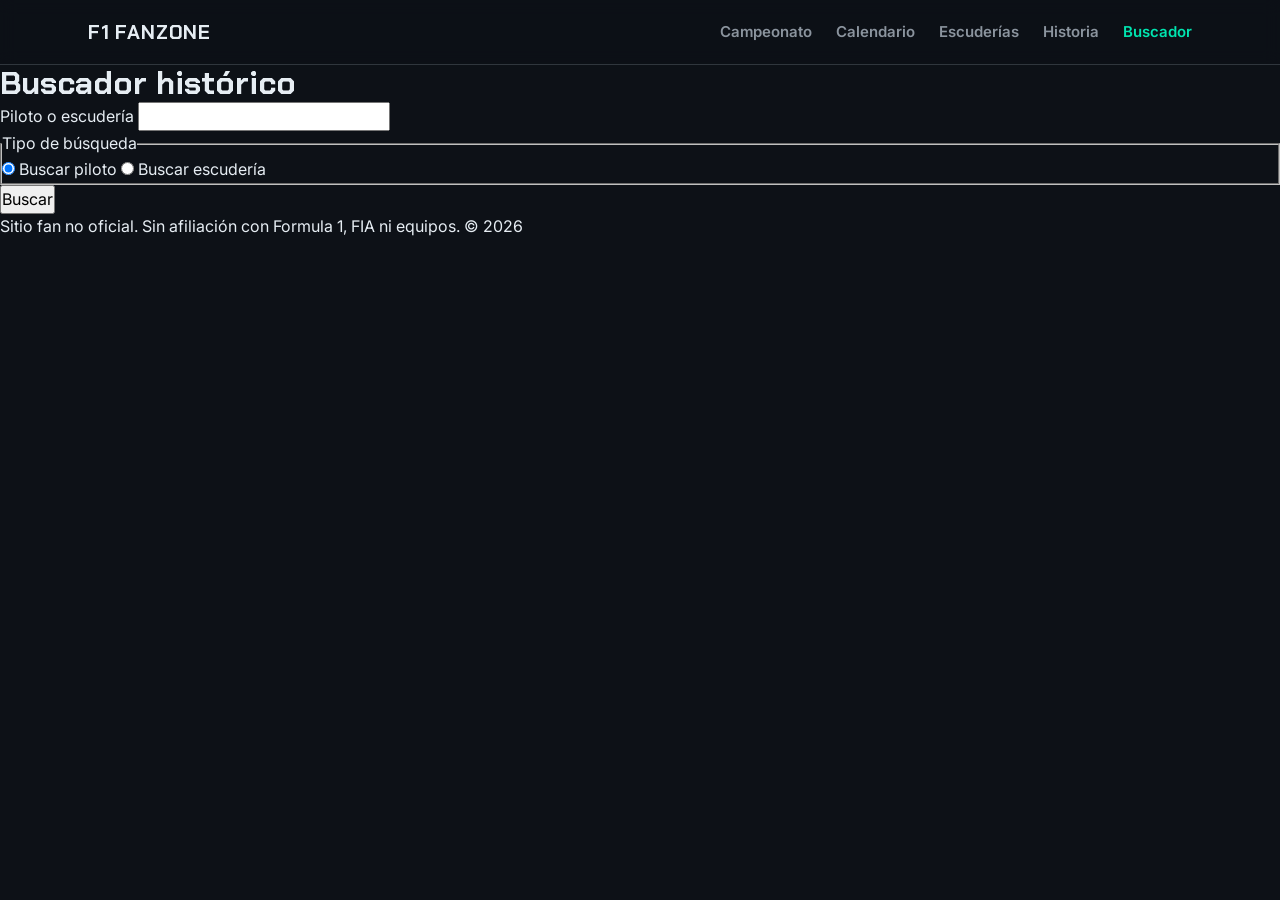
==== buscador.html @ ddd50071 "Capa de API con caché y paginación, página de buscador inicial" ====
<!DOCTYPE html>
<html lang="es">
<head>
  <meta charset="UTF-8">
  <meta name="viewport" content="width=device-width, initial-scale=1.0">
  <meta name="description" content="F1 FanZone: buscador histórico de pilotos y escuderías de Fórmula 1 con datos de la API Jolpica.">
  <title>Buscador histórico — F1 FanZone</title>
  <link rel="preconnect" href="https://fonts.googleapis.com">
  <link rel="preconnect" href="https://fonts.gstatic.com" crossorigin>
  <link href="https://fonts.googleapis.com/css2?family=Chakra+Petch:wght@600;700&family=Inter:wght@400;600&family=JetBrains+Mono:wght@400;600&display=swap" rel="stylesheet">
  <link rel="stylesheet" href="css/styles.css">
</head>
<body>
  <header>
    <nav aria-label="Navegación principal">
      <a href="index.html" class="logo" aria-label="F1 FanZone, inicio">F1 FanZone</a>
      <button class="menu-boton" type="button" aria-label="Abrir menú" aria-expanded="false" aria-controls="menu-principal">
        <span></span>
        <span></span>
        <span></span>
      </button>
      <ul id="menu-principal">
        <li><a href="index.html#campeonato">Campeonato</a></li>
        <li><a href="index.html#calendario">Calendario</a></li>
        <li><a href="index.html#escuderias">Escuderías</a></li>
        <li><a href="index.html#historia">Historia</a></li>
        <li><a href="buscador.html" class="activo" aria-current="page">Buscador</a></li>
      </ul>
    </nav>
  </header>

  <main>
    <h1>Buscador histórico</h1>

    <form id="form-buscador">
      <label for="termino">Piloto o escudería</label>
      <input type="text" id="termino" name="termino" required autocomplete="off">

      <fieldset>
        <legend>Tipo de búsqueda</legend>
        <input type="radio" id="tipo-piloto" name="tipo" value="piloto" checked>
        <label for="tipo-piloto">Buscar piloto</label>
        <input type="radio" id="tipo-escuderia" name="tipo" value="escuderia">
        <label for="tipo-escuderia">Buscar escudería</label>
      </fieldset>

      <button type="submit">Buscar</button>
    </form>

    <div id="estado" aria-live="polite"></div>
    <div id="resultado-principal"></div>
    <div id="resultado-relacionados"></div>
  </main>

  <footer>
    <p>Sitio fan no oficial. Sin afiliación con Formula 1, FIA ni equipos. &copy; 2026</p>
  </footer>

  <script src="js/app.js"></script>
  <script type="module" src="js/buscador.js"></script>
</body>
</html>
---- css/styles.css ----
/* ==========================================================================
   F1 FanZone — sistema visual: tokens, tipografía, nav y hero (mobile-first)
   ========================================================================== */

/* Reset
   ========================================================================== */
*,
*::before,
*::after {
  box-sizing: border-box;
  margin: 0;
  padding: 0;
}

html {
  -webkit-text-size-adjust: 100%;
  scroll-behavior: smooth;
  /* Compensa la altura del header sticky al saltar a un ancla */
  scroll-padding-top: 4.5rem;
}

body {
  min-height: 100vh;
}

img,
picture,
video,
canvas,
svg {
  display: block;
  max-width: 100%;
}

input,
button,
textarea,
select {
  font: inherit;
}

a {
  color: inherit;
}

@media (prefers-reduced-motion: reduce) {
  html {
    scroll-behavior: auto;
  }

  *,
  *::before,
  *::after {
    transition-duration: 0.01ms !important;
    animation-duration: 0.01ms !important;
  }
}

/* Design tokens
   ========================================================================== */
:root {
  /* Colores — tema oscuro, acento telemetría */
  --color-fondo: #0d1117;
  --color-superficie: #161b22;
  --color-texto: #e6edf3;
  --color-texto-secundario: #8b949e;
  --color-acento: #00e5b0;
  --color-acento-tenue: #00c79a;
  --color-borde: #30363d;

  /* Colores representativos de equipos 2026 */
  --equipo-mercedes: #00d2be;
  --equipo-ferrari: #e8002d;
  --equipo-mclaren: #ff8000;
  --equipo-redbull: #3671c6;
  --equipo-racingbulls: #6692ff;
  --equipo-alpine: #0093cc;
  --equipo-williams: #64c4ff;
  --equipo-haas: #b6babd;
  --equipo-audi: #bb0a30;
  --equipo-astonmartin: #229971;
  --equipo-cadillac: #d4af37;

  /* Espaciado — escala 4/8/16/24/32/48/64px */
  --espacio-1: 0.25rem;
  --espacio-2: 0.5rem;
  --espacio-3: 1rem;
  --espacio-4: 1.5rem;
  --espacio-5: 2rem;
  --espacio-6: 3rem;
  --espacio-7: 4rem;

  /* Radios */
  --radio-s: 4px;
  --radio-m: 8px;

  /* Tipografía */
  --fuente-titulos: "Chakra Petch", system-ui, sans-serif;
  --fuente-base: "Inter", system-ui, -apple-system, "Segoe UI", sans-serif;
  --fuente-mono: "JetBrains Mono", ui-monospace, "Cascadia Mono", monospace;

  --texto-base: 1rem;
  --texto-subtitulo: clamp(1.0625rem, 0.95rem + 0.5vw, 1.25rem);
  --texto-h1: clamp(2.125rem, 1.25rem + 4.5vw, 4rem);
  --texto-h2: clamp(1.5rem, 1.25rem + 1.25vw, 2rem);
  --interlineado-base: 1.6;

  /* Movimiento */
  --transicion-rapida: 180ms ease-out;

  /* Layout */
  --ancho-contenido: 72rem;
}

/* Tipografía base
   ========================================================================== */
body {
  font-family: var(--fuente-base);
  font-size: var(--texto-base);
  line-height: var(--interlineado-base);
  background-color: var(--color-fondo);
  color: var(--color-texto);
}

h1,
h2,
h3 {
  font-family: var(--fuente-titulos);
  font-weight: 700;
  line-height: 1.15;
  text-wrap: balance;
}

h2 {
  font-size: var(--texto-h2);
}

/* Header / Nav
   ========================================================================== */
header {
  position: sticky;
  top: 0;
  z-index: 10;
  background-color: rgba(13, 17, 23, 0.82);
  -webkit-backdrop-filter: blur(8px);
  backdrop-filter: blur(8px);
  border-bottom: 1px solid var(--color-borde);
}

nav {
  display: flex;
  justify-content: space-between;
  align-items: center;
  gap: var(--espacio-5);
  max-width: var(--ancho-contenido);
  margin-inline: auto;
  padding: var(--espacio-3) var(--espacio-4);
}

.logo {
  font-family: var(--fuente-titulos);
  font-size: 1.25rem;
  font-weight: 700;
  letter-spacing: 0.04em;
  text-transform: uppercase;
  text-decoration: none;
}

.logo:hover,
.logo:focus-visible {
  color: var(--color-acento);
}

/* Botón hamburguesa (solo móvil) */
.menu-boton {
  display: flex;
  flex-direction: column;
  justify-content: center;
  gap: 5px;
  width: 44px;
  height: 44px;
  padding: 10px;
  background: none;
  border: 0;
  cursor: pointer;
}

.menu-boton span {
  width: 100%;
  height: 2px;
  border-radius: 1px;
  background-color: var(--color-texto);
  transition:
    transform var(--transicion-rapida),
    opacity var(--transicion-rapida);
}

/* Animación a X: las líneas exteriores se cruzan, la central desaparece */
.nav-abierto .menu-boton span:nth-child(1) {
  transform: translateY(7px) rotate(45deg);
}

.nav-abierto .menu-boton span:nth-child(2) {
  opacity: 0;
}

.nav-abierto .menu-boton span:nth-child(3) {
  transform: translateY(-7px) rotate(-45deg);
}

/* Móvil: panel desplegable bajo el header */
nav ul {
  position: absolute;
  top: 100%;
  left: 0;
  right: 0;
  display: flex;
  flex-direction: column;
  padding: var(--espacio-2) var(--espacio-4) var(--espacio-3);
  list-style: none;
  background-color: var(--color-fondo);
  border-bottom: 1px solid var(--color-borde);
  opacity: 0;
  transform: translateY(-8px);
  visibility: hidden;
  transition:
    opacity var(--transicion-rapida),
    transform var(--transicion-rapida),
    visibility var(--transicion-rapida);
}

.nav-abierto nav ul {
  opacity: 1;
  transform: translateY(0);
  visibility: visible;
}

nav ul a {
  display: block;
  padding-block: var(--espacio-2);
  text-decoration: none;
  font-size: 0.9375rem;
  font-weight: 600;
  color: var(--color-texto-secundario);
  transition: color var(--transicion-rapida);
}

nav ul a:hover {
  color: var(--color-acento);
}

/* Enlace de la sección visible (lo gestiona IntersectionObserver en JS) */
nav ul a.activo {
  color: var(--color-acento);
}

nav a:focus-visible {
  outline: 2px solid var(--color-acento);
  outline-offset: 4px;
  border-radius: var(--radio-s);
}

/* Hero
   ========================================================================== */
.hero {
  min-height: 90vh;
  display: flex;
  flex-direction: column;
  justify-content: center;
  align-items: center;
  gap: var(--espacio-4);
  text-align: center;
  padding: var(--espacio-7) var(--espacio-4);
  border-bottom: 1px solid var(--color-borde);
  background:
    repeating-linear-gradient(
      -55deg,
      rgba(230, 237, 243, 0.025) 0px,
      rgba(230, 237, 243, 0.025) 1px,
      transparent 1px,
      transparent 28px
    ),
    radial-gradient(
      ellipse 80% 60% at 100% 0%,
      rgba(0, 229, 176, 0.07),
      transparent 65%
    ),
    var(--color-fondo);
}

.hero h1 {
  max-width: 18ch;
  font-size: var(--texto-h1);
  text-transform: uppercase;
  letter-spacing: 0.01em;
}

.hero p {
  max-width: 48ch;
  font-size: var(--texto-subtitulo);
  color: var(--color-texto-secundario);
}

/* Botón CTA
   ========================================================================== */
.cta {
  display: inline-block;
  margin-top: var(--espacio-2);
  padding: var(--espacio-3) var(--espacio-5);
  font-family: var(--fuente-titulos);
  font-weight: 600;
  letter-spacing: 0.03em;
  text-transform: uppercase;
  text-decoration: none;
  color: var(--color-fondo);
  background-color: var(--color-acento);
  border-radius: var(--radio-s);
  transition:
    transform var(--transicion-rapida),
    box-shadow var(--transicion-rapida),
    background-color var(--transicion-rapida);
}

.cta:hover {
  background-color: var(--color-acento-tenue);
  transform: translateY(-2px);
  box-shadow: 0 6px 20px rgba(0, 229, 176, 0.3);
}

.cta:active {
  transform: translateY(0);
  box-shadow: 0 2px 8px rgba(0, 229, 176, 0.25);
}

.cta:focus-visible {
  outline: 2px solid var(--color-acento);
  outline-offset: 4px;
}

/* Secciones de contenido
   ========================================================================== */
#campeonato,
#calendario,
#escuderias,
#historia {
  max-width: var(--ancho-contenido);
  margin-inline: auto;
  padding: var(--espacio-6) var(--espacio-4);
}

.seccion-intro {
  max-width: 60ch;
  margin-top: var(--espacio-2);
  color: var(--color-texto-secundario);
}

.tablas-campeonato {
  display: grid;
  grid-template-columns: repeat(auto-fit, minmax(280px, 1fr));
  align-items: start;
  gap: var(--espacio-4);
  margin-top: var(--espacio-5);
}

/* Contenedor con scroll horizontal propio para tablas anchas en móvil */
.tabla-wrapper {
  overflow-x: auto;
  background-color: var(--color-superficie);
  border: 1px solid var(--color-borde);
  border-radius: var(--radio-m);
}

.tabla-wrapper:focus-visible {
  outline: 2px solid var(--color-acento);
  outline-offset: 2px;
}

table {
  width: 100%;
  border-collapse: collapse;
  font-size: 0.9375rem;
}

caption {
  padding: var(--espacio-3) var(--espacio-3) var(--espacio-2);
  font-family: var(--fuente-titulos);
  font-size: 1.0625rem;
  font-weight: 600;
  text-align: left;
}

th,
td {
  padding: var(--espacio-2) var(--espacio-3);
  text-align: left;
  white-space: nowrap;
}

thead th {
  font-size: 0.8125rem;
  font-weight: 600;
  text-transform: uppercase;
  letter-spacing: 0.05em;
  color: var(--color-texto-secundario);
  border-bottom: 1px solid var(--color-borde);
}

tbody th[scope="row"] {
  font-weight: 600;
}

.num {
  font-family: var(--fuente-mono);
  font-variant-numeric: tabular-nums;
  text-align: right;
}

tbody tr:nth-child(even) {
  background-color: rgba(230, 237, 243, 0.025);
}

tbody tr {
  transition: background-color var(--transicion-rapida);
}

tbody tr:hover {
  background-color: rgba(0, 229, 176, 0.06);
}

.lider {
  background-color: rgba(0, 229, 176, 0.05);
  box-shadow: inset 3px 0 0 var(--color-acento);
}

.nota-datos {
  margin-top: var(--espacio-3);
  font-size: 0.875rem;
  color: var(--color-texto-secundario);
}

/* Sección Calendario
   ========================================================================== */
.grid-calendario,
.grid-escuderias {
  display: grid;
  grid-template-columns: repeat(auto-fit, minmax(280px, 1fr));
  gap: var(--espacio-4);
  margin-top: var(--espacio-5);
}

.carrera {
  display: flex;
  flex-direction: column;
  gap: var(--espacio-2);
  padding: var(--espacio-4);
  background-color: var(--color-superficie);
  border: 1px solid var(--color-borde);
  border-radius: var(--radio-m);
  transition:
    border-color var(--transicion-rapida),
    transform var(--transicion-rapida);
}

.carrera:hover {
  border-color: var(--color-acento);
  transform: translateY(-2px);
}

.carrera.proxima {
  border-color: var(--color-acento);
}

.carrera-cabecera {
  display: flex;
  justify-content: space-between;
  align-items: center;
}

.carrera-ronda {
  font-family: var(--fuente-mono);
  font-size: 1.75rem;
  font-weight: 600;
  color: var(--color-acento);
  line-height: 1;
}

.carrera h3 {
  font-size: 1.25rem;
}

.carrera-circuito {
  font-size: 0.9375rem;
  color: var(--color-texto-secundario);
}

.carrera-fechas {
  margin-top: auto;
  font-size: 0.9375rem;
}

/* Badges
   ========================================================================== */
.badge {
  padding: var(--espacio-1) var(--espacio-2);
  font-family: var(--fuente-mono);
  font-size: 0.6875rem;
  font-weight: 600;
  letter-spacing: 0.06em;
  text-transform: uppercase;
  border-radius: var(--radio-s);
}

.badge-proxima {
  background-color: var(--color-acento);
  color: var(--color-fondo);
}

.badge-sprint {
  color: var(--color-texto-secundario);
  border: 1px solid var(--color-borde);
}

/* Sección Escuderías
   ========================================================================== */
.escuderia {
  display: flex;
  flex-direction: column;
  gap: var(--espacio-2);
  padding: var(--espacio-4);
  background-color: var(--color-superficie);
  border: 1px solid var(--color-borde);
  /* Franja superior con el color del equipo (cae al borde neutro si falta) */
  border-top: 3px solid var(--color-equipo, var(--color-borde));
  border-radius: var(--radio-m);
  transition: transform var(--transicion-rapida);
}

.escuderia:hover {
  transform: translateY(-2px);
}

.escuderia h3 {
  font-size: 1.25rem;
}

.escuderia-pilotos {
  font-weight: 600;
}

.escuderia-motor {
  font-family: var(--fuente-mono);
  font-size: 0.8125rem;
  color: var(--color-texto-secundario);
}

.escuderia-dato {
  margin-top: auto;
  font-size: 0.9375rem;
  color: var(--color-texto-secundario);
}

/* Color de franja por equipo */
.equipo-mercedes    { --color-equipo: var(--equipo-mercedes); }
.equipo-ferrari     { --color-equipo: var(--equipo-ferrari); }
.equipo-mclaren     { --color-equipo: var(--equipo-mclaren); }
.equipo-redbull     { --color-equipo: var(--equipo-redbull); }
.equipo-racingbulls { --color-equipo: var(--equipo-racingbulls); }
.equipo-alpine      { --color-equipo: var(--equipo-alpine); }
.equipo-williams    { --color-equipo: var(--equipo-williams); }
.equipo-haas        { --color-equipo: var(--equipo-haas); }
.equipo-audi        { --color-equipo: var(--equipo-audi); }
.equipo-astonmartin { --color-equipo: var(--equipo-astonmartin); }
.equipo-cadillac    { --color-equipo: var(--equipo-cadillac); }

/* Sección Historia — timeline vertical
   ========================================================================== */

/* Contenedor: columna de hitos; ancho acotado para lectura cómoda */
.timeline {
  display: flex;
  flex-direction: column;
  max-width: 42rem;
  margin-top: var(--espacio-5);
  list-style: none;
}

/* Cada hito es una fila flex: el ::before (círculo) + el contenido */
.hito {
  position: relative; /* ancla para posicionar la línea conectora */
  display: flex;
  gap: var(--espacio-4);
  padding-bottom: var(--espacio-6);
}

.hito:last-child {
  padding-bottom: 0;
}

/* Marcador circular: pseudo-elemento que participa como primer item flex */
.hito::before {
  content: "";
  flex-shrink: 0; /* el círculo nunca se aplasta */
  width: 14px;
  height: 14px;
  margin-top: 0.4rem; /* alinea el círculo con la línea del año */
  border-radius: 50%;
  background-color: var(--color-acento);
  box-shadow: 0 0 0 4px rgba(0, 229, 176, 0.15); /* halo tenue */
}

/* Línea conectora: del borde inferior del círculo al inicio del siguiente */
.hito::after {
  content: "";
  position: absolute;
  left: 6px; /* centrada respecto al círculo de 14px (centro en 7px, línea de 2px) */
  top: calc(0.4rem + 14px + 4px); /* margen del círculo + diámetro + halo */
  bottom: 0;
  width: 2px;
  background-color: var(--color-borde);
}

/* El último hito no conecta con nada */
.hito:last-child::after {
  display: none;
}

.hito-contenido {
  display: flex;
  flex-direction: column;
  gap: var(--espacio-1);
}

.hito-anio {
  font-family: var(--fuente-mono);
  font-size: 1.5rem;
  font-weight: 600;
  line-height: 1.1;
  color: var(--color-acento);
}

.hito h3 {
  font-size: 1.125rem;
}

.hito p {
  font-size: 0.9375rem;
  color: var(--color-texto-secundario);
}

/* ≥768px: enlaces del nav visibles y más aire en el hero
   ========================================================================== */
@media (min-width: 768px) {
  .menu-boton {
    display: none;
  }

  /* El panel móvil vuelve a ser una fila estática de enlaces */
  nav ul {
    position: static;
    flex-direction: row;
    gap: var(--espacio-4);
    padding: 0;
    background: none;
    border: 0;
    opacity: 1;
    transform: none;
    visibility: visible;
    transition: none;
  }

  nav ul a {
    padding-block: 0;
  }

  .hero {
    gap: var(--espacio-5);
    padding-block: var(--espacio-7);
  }
}
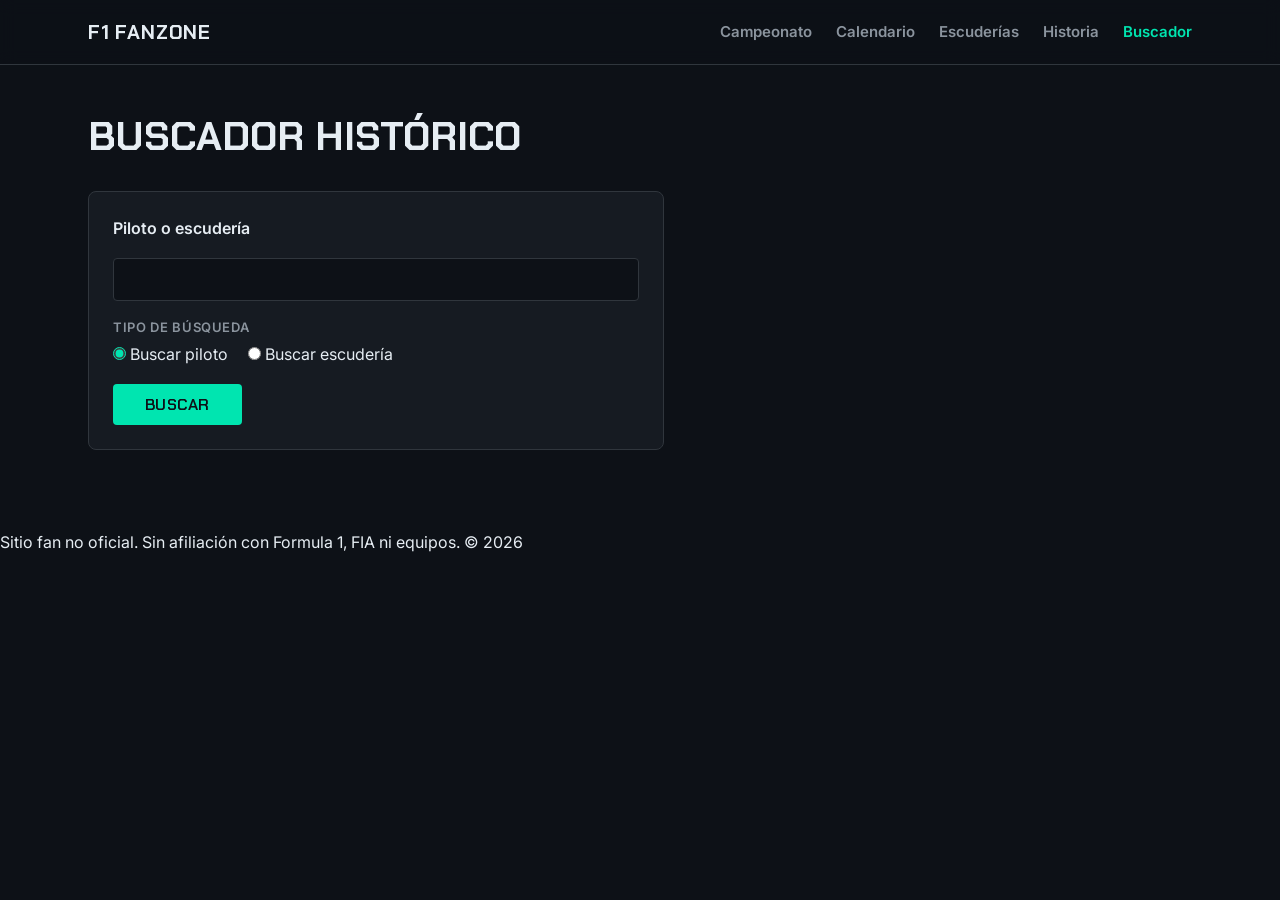
==== commit ffa24503: "Búsqueda tolerante con índice local persistente y selección de candidatos" ====
--- a/buscador.html
+++ b/buscador.html
@@ -29,7 +29,7 @@
     </nav>
   </header>
 
-  <main>
+  <main class="buscador">
     <h1>Buscador histórico</h1>
 
     <form id="form-buscador">
--- a/css/styles.css
+++ b/css/styles.css
@@ -647,6 +647,273 @@
   color: var(--color-texto-secundario);
 }
 
+/* Página Buscador
+   ========================================================================== */
+.buscador {
+  max-width: var(--ancho-contenido);
+  margin-inline: auto;
+  padding: var(--espacio-6) var(--espacio-4);
+}
+
+.buscador h1 {
+  font-size: clamp(1.75rem, 1.4rem + 1.8vw, 2.5rem);
+  text-transform: uppercase;
+}
+
+/* Formulario de búsqueda */
+#form-buscador {
+  display: flex;
+  flex-direction: column;
+  align-items: start;
+  gap: var(--espacio-3);
+  max-width: 36rem;
+  margin-top: var(--espacio-5);
+  padding: var(--espacio-4);
+  background-color: var(--color-superficie);
+  border: 1px solid var(--color-borde);
+  border-radius: var(--radio-m);
+}
+
+#form-buscador label[for='termino'] {
+  font-weight: 600;
+}
+
+#termino {
+  width: 100%;
+  padding: var(--espacio-2) var(--espacio-3);
+  color: var(--color-texto);
+  background-color: var(--color-fondo);
+  border: 1px solid var(--color-borde);
+  border-radius: var(--radio-s);
+  transition: border-color var(--transicion-rapida);
+}
+
+#termino:focus-visible {
+  outline: 2px solid var(--color-acento);
+  outline-offset: 2px;
+  border-color: var(--color-acento);
+}
+
+#form-buscador fieldset {
+  border: 0;
+}
+
+#form-buscador legend {
+  margin-bottom: var(--espacio-1);
+  font-size: 0.8125rem;
+  font-weight: 600;
+  text-transform: uppercase;
+  letter-spacing: 0.05em;
+  color: var(--color-texto-secundario);
+}
+
+#form-buscador input[type='radio'] {
+  accent-color: var(--color-acento);
+  cursor: pointer;
+}
+
+#form-buscador fieldset label {
+  margin-right: var(--espacio-3);
+  cursor: pointer;
+}
+
+#form-buscador button[type='submit'] {
+  padding: var(--espacio-2) var(--espacio-5);
+  font-family: var(--fuente-titulos);
+  font-weight: 600;
+  letter-spacing: 0.03em;
+  text-transform: uppercase;
+  color: var(--color-fondo);
+  background-color: var(--color-acento);
+  border: 0;
+  border-radius: var(--radio-s);
+  cursor: pointer;
+  transition:
+    background-color var(--transicion-rapida),
+    opacity var(--transicion-rapida);
+}
+
+#form-buscador button[type='submit']:hover:not(:disabled) {
+  background-color: var(--color-acento-tenue);
+}
+
+#form-buscador button[type='submit']:disabled {
+  opacity: 0.55;
+  cursor: wait;
+}
+
+#form-buscador button[type='submit']:focus-visible {
+  outline: 2px solid var(--color-acento);
+  outline-offset: 3px;
+}
+
+/* Zona de estado: loading, sin resultado, errores */
+#estado {
+  display: flex;
+  flex-wrap: wrap;
+  align-items: center;
+  gap: var(--espacio-2);
+  margin-top: var(--espacio-4);
+  color: var(--color-texto-secundario);
+}
+
+#estado:empty {
+  display: none;
+}
+
+/* Ejemplos clickeables dentro del mensaje "sin resultado" */
+.ejemplo {
+  padding: 2px var(--espacio-2);
+  font-family: var(--fuente-mono);
+  font-size: 0.8125rem;
+  color: var(--color-acento);
+  background: none;
+  border: 1px solid var(--color-borde);
+  border-radius: var(--radio-s);
+  cursor: pointer;
+  transition:
+    border-color var(--transicion-rapida),
+    background-color var(--transicion-rapida);
+}
+
+.ejemplo:hover,
+.ejemplo:focus-visible {
+  border-color: var(--color-acento);
+  background-color: rgba(0, 229, 176, 0.08);
+}
+
+.reintentar {
+  padding: var(--espacio-1) var(--espacio-3);
+  font-weight: 600;
+  color: var(--color-texto);
+  background: none;
+  border: 1px solid var(--color-borde);
+  border-radius: var(--radio-s);
+  cursor: pointer;
+  transition: border-color var(--transicion-rapida);
+}
+
+.reintentar:hover,
+.reintentar:focus-visible {
+  border-color: var(--color-acento);
+  color: var(--color-acento);
+}
+
+/* Ficha del resultado principal */
+.ficha {
+  display: flex;
+  flex-direction: column;
+  gap: var(--espacio-3);
+  max-width: 36rem;
+  margin-top: var(--espacio-5);
+  padding: var(--espacio-4);
+  background-color: var(--color-superficie);
+  border: 1px solid var(--color-borde);
+  border-left: 3px solid var(--color-acento);
+  border-radius: var(--radio-m);
+}
+
+.ficha-cabecera {
+  display: flex;
+  flex-wrap: wrap;
+  align-items: center;
+  gap: var(--espacio-2);
+}
+
+.ficha h2 {
+  font-size: 1.5rem;
+  margin-right: var(--espacio-2);
+}
+
+.badge-dato {
+  color: var(--color-acento);
+  border: 1px solid var(--color-borde);
+}
+
+.ficha-datos {
+  display: grid;
+  grid-template-columns: auto 1fr;
+  gap: var(--espacio-1) var(--espacio-3);
+}
+
+.ficha-datos dt {
+  font-size: 0.8125rem;
+  font-weight: 600;
+  text-transform: uppercase;
+  letter-spacing: 0.05em;
+  line-height: var(--interlineado-base);
+  color: var(--color-texto-secundario);
+}
+
+/* Selector de candidatos cuando hay varias coincidencias */
+#resultado-principal > h2 {
+  margin-top: var(--espacio-5);
+  font-size: 1.25rem;
+}
+
+/* Relacionados: chips clickeables de búsqueda cruzada */
+#resultado-relacionados {
+  margin-top: var(--espacio-5);
+}
+
+#resultado-relacionados h2 {
+  font-size: 1.25rem;
+}
+
+.conteo {
+  margin-top: var(--espacio-1);
+  font-size: 0.9375rem;
+  color: var(--color-texto-secundario);
+}
+
+/* auto-fill (no auto-fit): con pocos chips conserva columnas compactas
+   en vez de estirar dos chips a todo el ancho */
+.grid-chips {
+  display: grid;
+  grid-template-columns: repeat(auto-fill, minmax(190px, 1fr));
+  gap: var(--espacio-2);
+  margin-top: var(--espacio-3);
+  list-style: none;
+}
+
+.chip {
+  display: flex;
+  flex-direction: column;
+  align-items: start;
+  width: 100%;
+  padding: var(--espacio-2) var(--espacio-3);
+  text-align: left;
+  color: var(--color-texto);
+  background-color: var(--color-superficie);
+  border: 1px solid var(--color-borde);
+  border-radius: var(--radio-s);
+  cursor: pointer;
+  transition:
+    border-color var(--transicion-rapida),
+    transform var(--transicion-rapida);
+}
+
+.chip:hover,
+.chip:focus-visible {
+  border-color: var(--color-acento);
+  transform: translateY(-2px);
+}
+
+.chip:focus-visible {
+  outline: 2px solid var(--color-acento);
+  outline-offset: 2px;
+}
+
+.chip-nombre {
+  font-weight: 600;
+  font-size: 0.9375rem;
+}
+
+.chip-nacionalidad {
+  font-size: 0.8125rem;
+  color: var(--color-texto-secundario);
+}
+
 /* ≥768px: enlaces del nav visibles y más aire en el hero
    ========================================================================== */
 @media (min-width: 768px) {
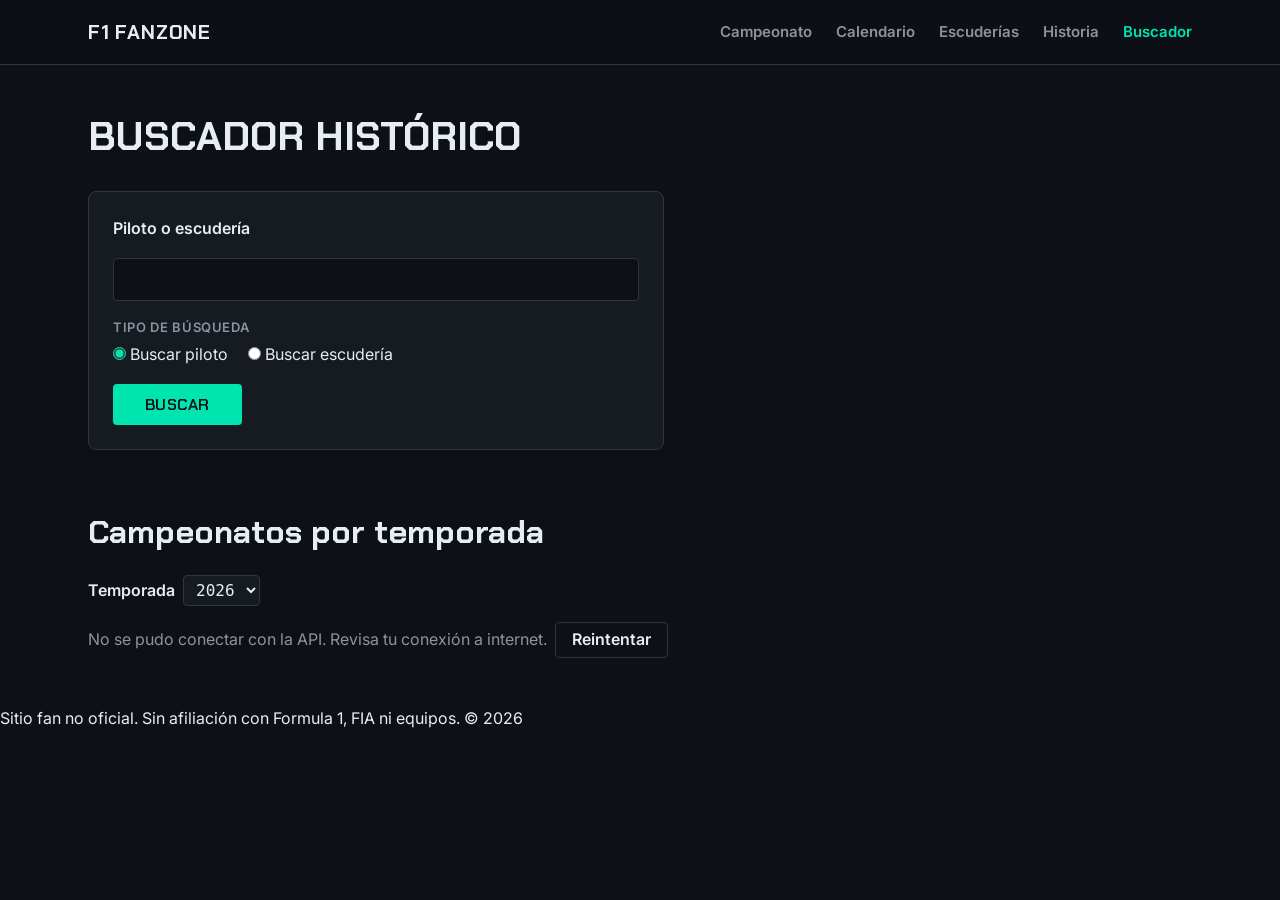
==== commit 6641984c: "Históricos por temporada 1950-2026 con tabla semántica reutilizable" ====
--- a/buscador.html
+++ b/buscador.html
@@ -50,6 +50,16 @@
     <div id="estado" aria-live="polite"></div>
     <div id="resultado-principal"></div>
     <div id="resultado-relacionados"></div>
+
+    <section id="historicos" aria-labelledby="historicos-titulo">
+      <h2 id="historicos-titulo">Campeonatos por temporada</h2>
+      <div class="control-temporada">
+        <label for="selector-anio">Temporada</label>
+        <select id="selector-anio"></select>
+      </div>
+      <div id="estado-historico" aria-live="polite"></div>
+      <div id="tabla-historico"></div>
+    </section>
   </main>
 
   <footer>
@@ -58,5 +68,6 @@
 
   <script src="js/app.js"></script>
   <script type="module" src="js/buscador.js"></script>
+  <script type="module" src="js/historicos.js"></script>
 </body>
 </html>
--- a/css/styles.css
+++ b/css/styles.css
@@ -914,6 +914,67 @@
   color: var(--color-texto-secundario);
 }
 
+/* Sección históricos por temporada (la tabla reutiliza .tabla-wrapper,
+   table, caption, .lider y .num definidos para el campeonato del index) */
+#historicos {
+  margin-top: var(--espacio-7);
+}
+
+.control-temporada {
+  display: flex;
+  align-items: center;
+  gap: var(--espacio-2);
+  margin-top: var(--espacio-4);
+}
+
+.control-temporada label {
+  font-weight: 600;
+}
+
+#selector-anio {
+  padding: var(--espacio-1) var(--espacio-2);
+  font-family: var(--fuente-mono);
+  color: var(--color-texto);
+  background-color: var(--color-superficie);
+  border: 1px solid var(--color-borde);
+  border-radius: var(--radio-s);
+  cursor: pointer;
+  transition: border-color var(--transicion-rapida);
+}
+
+#selector-anio:hover:not(:disabled) {
+  border-color: var(--color-acento);
+}
+
+#selector-anio:focus-visible {
+  outline: 2px solid var(--color-acento);
+  outline-offset: 2px;
+}
+
+#selector-anio:disabled {
+  opacity: 0.55;
+  cursor: wait;
+}
+
+#estado-historico {
+  display: flex;
+  flex-wrap: wrap;
+  align-items: center;
+  gap: var(--espacio-2);
+  margin-top: var(--espacio-3);
+  color: var(--color-texto-secundario);
+}
+
+#estado-historico:empty {
+  display: none;
+}
+
+/* Ancho acotado: cinco columnas se leen mejor que estiradas a 72rem */
+#tabla-historico .tabla-wrapper {
+  max-width: 48rem;
+  margin-top: var(--espacio-3);
+}
+
 /* ≥768px: enlaces del nav visibles y más aire en el hero
    ========================================================================== */
 @media (min-width: 768px) {
